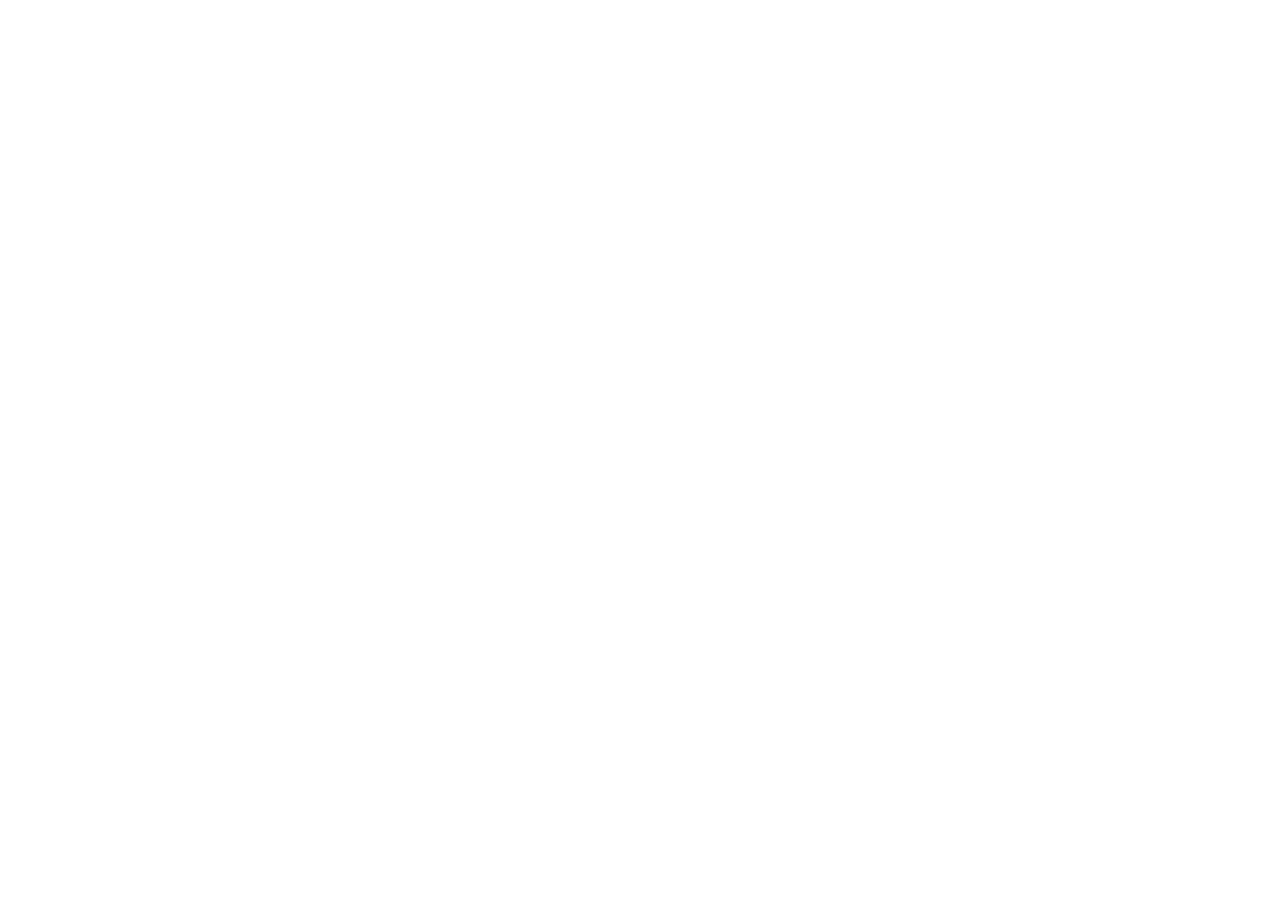
==== index.html @ 094e571d ":tada: first commit" ====
<!DOCTYPE html>
<html lang="en">
<head>
  <meta charset="UTF-8">
  <title>Maxvyr Clocky</title>
  <link rel="stylesheet" href="style.css">


    <meta content="IE=Edge" http-equiv="X-UA-Compatible">
    <meta name="apple-mobile-web-app-capable" content="yes">
    <meta name="description" content="Simpel anime clock">
    <meta name="apple-mobile-web-app-status-bar-style" content="black">
    <meta name="apple-mobile-web-app-title" content="Maxvyr Clocky">
    <link rel="apple-touch-icon" sizes="57x57" href="icons/apple-icon-57x57.png">
    <link rel="apple-touch-icon" sizes="60x60" href="icons/apple-icon-60x60.png">
    <link rel="apple-touch-icon" sizes="72x72" href="icons/apple-icon-72x72.png">
    <link rel="apple-touch-icon" sizes="76x76" href="icons/apple-icon-76x76.png">
    <link rel="apple-touch-icon" sizes="114x114" href="icons/apple-icon-114x114.png">
    <link rel="apple-touch-icon" sizes="120x120" href="icons/apple-icon-120x120.png">
    <link rel="apple-touch-icon" sizes="144x144" href="icons/apple-icon-144x144.png">
    <link rel="apple-touch-icon" sizes="152x152" href="icons/apple-icon-152x152.png">
    <link rel="apple-touch-icon" sizes="180x180" href="icons/apple-icon-180x180.png">
    <link rel="icon" type="image/png" sizes="192x192"  href="icons/android-icon-192x192.png">
    <link rel="icon" type="image/png" sizes="32x32" href="icons/favicon-32x32.png">
    <link rel="icon" type="image/png" sizes="96x96" href="icons/favicon-96x96.png">
    <link rel="icon" type="image/png" sizes="16x16" href="icons/favicon-16x16.png">
    <link rel="manifest" href="icons/manifest.json">
    <meta name="msapplication-TileColor" content="#ffffff">
    <meta name="msapplication-TileImage" content="icons/ms-icon-144x144.png">
    <meta name="theme-color" content="#ffffff">
</head>
<body>
    <div class="bg-img"></div>

    <!-- <div class="clock">
      <div class="clock-face">
        <div class="hand hour-hand"></div>
        <div class="hand min-hand"></div>
        <div class="hand second-hand"></div>
      </div>
    </div> -->

    <script type="text/javascript" src="index.js"></script>
</body>
</html>
---- style.css ----
body, html {
    height: 100%;
    margin: 0;
    font-family: 'helvetica neue';
    font-size: 2rem;
    align-items: center;
  }
 
.bg-img {
  background-image: url(https://konachan.com/sample/fd58566d01613e51bdab71624c1ad039/Konachan.com%20-%20339203%20sample.jpg);
  
  filter: blur(8px);
  -webkit-filter: blur(8px);
  
  height: 100%; 
  
  background-position: center;
  background-repeat: no-repeat;
  background-size: cover;
}

.clock {
  width: 30rem;
  height: 30rem;
  border: 20px solid white;
  border-radius: 50%;
  margin: 50px auto;
  position: relative;
  padding: 2rem;
  box-shadow:
    0 0 0 4px rgba(0,0,0,0.1),
    inset 0 0 0 3px #EFEFEF,
    inset 0 0 10px black,
    0 0 10px rgba(0,0,0,0.2);
}

.clock-face {
  position: relative;
  width: 100%;
  height: 100%;
  transform: translateY(-3px); /* account for the height of the clock hands */
  }

.hand {
  width: 50%;
  height: 6px;
  background: black;
  position: absolute;
  top: 50%;
  transform-origin: 100%;
  transform: rotate(90deg);
  transition: all 0.05s;
  transition-timing-function: cubic-bezier(0.1, 2.7, 0.58, 1);
}
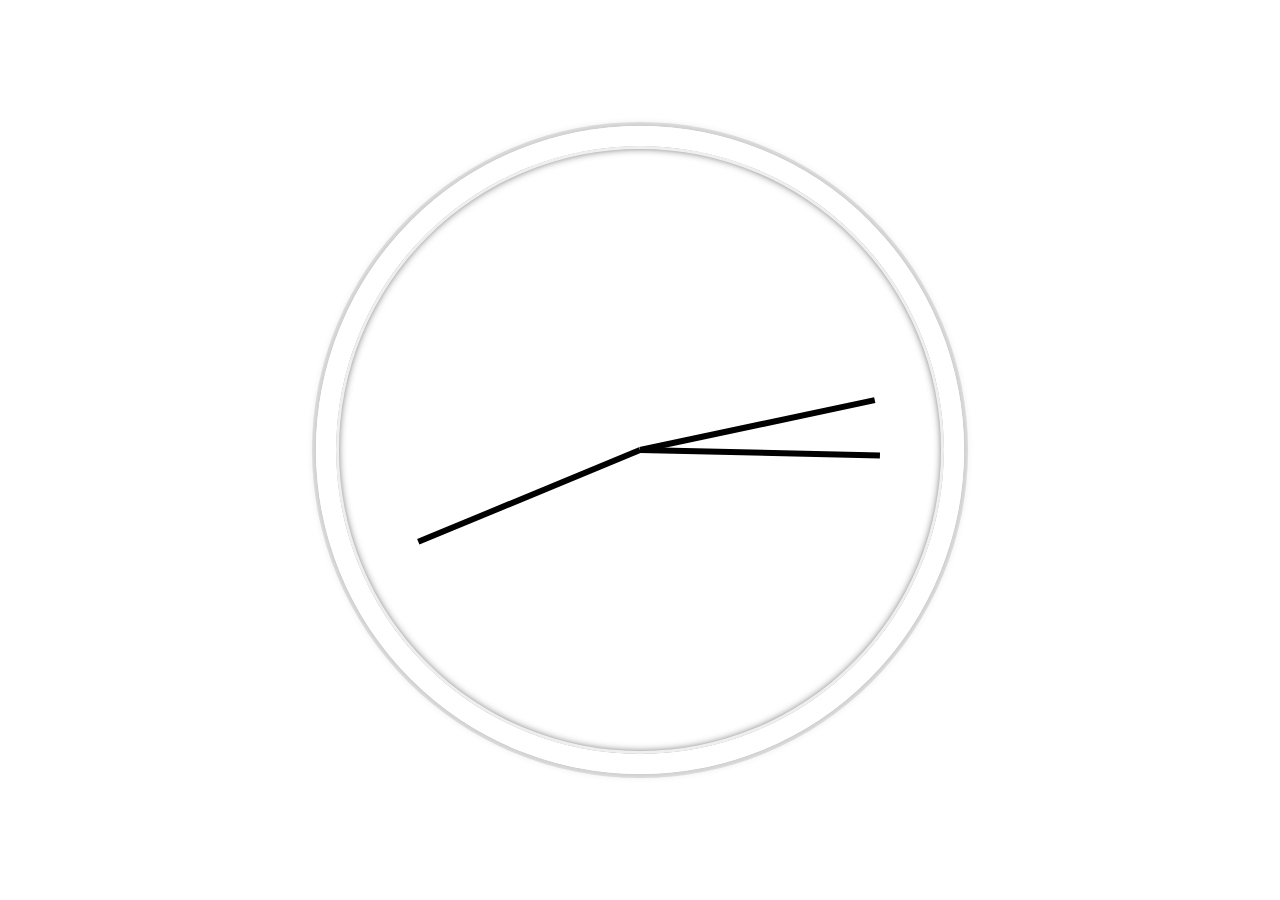
==== commit 2f08e4f9: ":sparkles: show clock" ====
--- a/index.html
+++ b/index.html
@@ -24,7 +24,7 @@
     <link rel="icon" type="image/png" sizes="32x32" href="icons/favicon-32x32.png">
     <link rel="icon" type="image/png" sizes="96x96" href="icons/favicon-96x96.png">
     <link rel="icon" type="image/png" sizes="16x16" href="icons/favicon-16x16.png">
-    <link rel="manifest" href="icons/manifest.json">
+    <link rel="manifest" href="manifest.json">
     <meta name="msapplication-TileColor" content="#ffffff">
     <meta name="msapplication-TileImage" content="icons/ms-icon-144x144.png">
     <meta name="theme-color" content="#ffffff">
@@ -32,13 +32,13 @@
 <body>
     <div class="bg-img"></div>
 
-    <!-- <div class="clock">
+    <div class="clock">
       <div class="clock-face">
         <div class="hand hour-hand"></div>
         <div class="hand min-hand"></div>
         <div class="hand second-hand"></div>
       </div>
-    </div> -->
+    </div>
 
     <script type="text/javascript" src="index.js"></script>
 </body>
--- a/style.css
+++ b/style.css
@@ -20,12 +20,16 @@
 }
 
 .clock {
-  width: 30rem;
-  height: 30rem;
+  width: 15rem;
+  height: 15rem;
   border: 20px solid white;
   border-radius: 50%;
-  margin: 50px auto;
-  position: relative;
+  margin: auto;
+  position: absolute;
+  top: 50%;
+  left: 50%;
+  transform: translate(-50%, -50%);
+  z-index: 2;
   padding: 2rem;
   box-shadow:
     0 0 0 4px rgba(0,0,0,0.1),
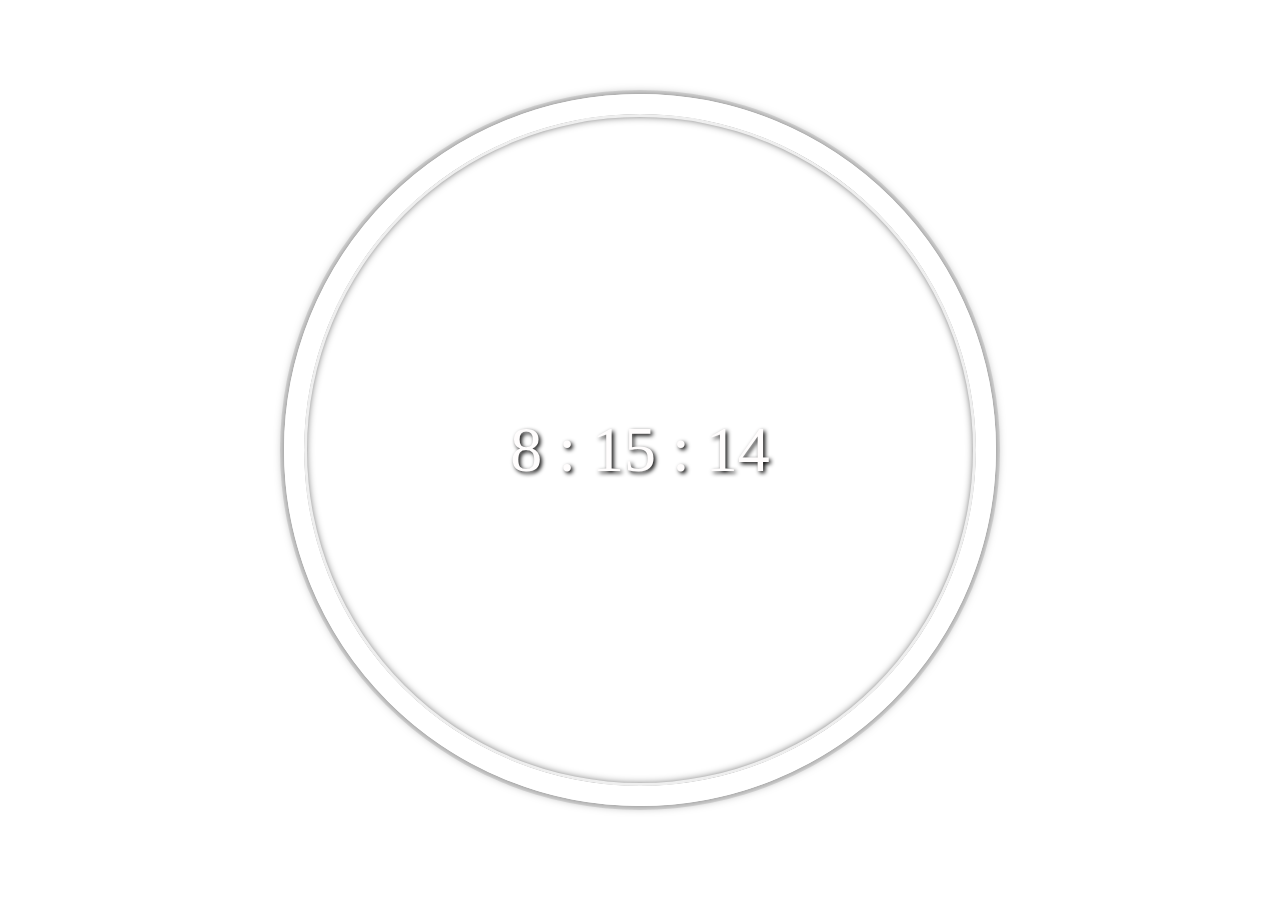
==== commit 7214c27d: ":sarkles: first clock analogique" ====
--- a/index.html
+++ b/index.html
@@ -4,40 +4,33 @@
   <meta charset="UTF-8">
   <title>Maxvyr Clocky</title>
   <link rel="stylesheet" href="style.css">
-
-
-    <meta content="IE=Edge" http-equiv="X-UA-Compatible">
-    <meta name="apple-mobile-web-app-capable" content="yes">
-    <meta name="description" content="Simpel anime clock">
-    <meta name="apple-mobile-web-app-status-bar-style" content="black">
-    <meta name="apple-mobile-web-app-title" content="Maxvyr Clocky">
-    <link rel="apple-touch-icon" sizes="57x57" href="icons/apple-icon-57x57.png">
-    <link rel="apple-touch-icon" sizes="60x60" href="icons/apple-icon-60x60.png">
-    <link rel="apple-touch-icon" sizes="72x72" href="icons/apple-icon-72x72.png">
-    <link rel="apple-touch-icon" sizes="76x76" href="icons/apple-icon-76x76.png">
-    <link rel="apple-touch-icon" sizes="114x114" href="icons/apple-icon-114x114.png">
-    <link rel="apple-touch-icon" sizes="120x120" href="icons/apple-icon-120x120.png">
-    <link rel="apple-touch-icon" sizes="144x144" href="icons/apple-icon-144x144.png">
-    <link rel="apple-touch-icon" sizes="152x152" href="icons/apple-icon-152x152.png">
-    <link rel="apple-touch-icon" sizes="180x180" href="icons/apple-icon-180x180.png">
-    <link rel="icon" type="image/png" sizes="192x192"  href="icons/android-icon-192x192.png">
-    <link rel="icon" type="image/png" sizes="32x32" href="icons/favicon-32x32.png">
-    <link rel="icon" type="image/png" sizes="96x96" href="icons/favicon-96x96.png">
-    <link rel="icon" type="image/png" sizes="16x16" href="icons/favicon-16x16.png">
-    <link rel="manifest" href="manifest.json">
-    <meta name="msapplication-TileColor" content="#ffffff">
-    <meta name="msapplication-TileImage" content="icons/ms-icon-144x144.png">
-    <meta name="theme-color" content="#ffffff">
+  <meta content="IE=Edge" http-equiv="X-UA-Compatible">
+  <meta name="apple-mobile-web-app-capable" content="yes">
+  <meta name="description" content="Simpel anime clock">
+  <meta name="apple-mobile-web-app-status-bar-style" content="black">
+  <meta name="apple-mobile-web-app-title" content="Maxvyr Clocky">
+  <link rel="apple-touch-icon" sizes="57x57" href="icons/apple-icon-57x57.png">
+  <link rel="apple-touch-icon" sizes="60x60" href="icons/apple-icon-60x60.png">
+  <link rel="apple-touch-icon" sizes="72x72" href="icons/apple-icon-72x72.png">
+  <link rel="apple-touch-icon" sizes="76x76" href="icons/apple-icon-76x76.png">
+  <link rel="apple-touch-icon" sizes="114x114" href="icons/apple-icon-114x114.png">
+  <link rel="apple-touch-icon" sizes="120x120" href="icons/apple-icon-120x120.png">
+  <link rel="apple-touch-icon" sizes="144x144" href="icons/apple-icon-144x144.png">
+  <link rel="apple-touch-icon" sizes="152x152" href="icons/apple-icon-152x152.png">
+  <link rel="apple-touch-icon" sizes="180x180" href="icons/apple-icon-180x180.png">
+  <link rel="icon" type="image/png" sizes="192x192"  href="icons/android-icon-192x192.png">
+  <link rel="icon" type="image/png" sizes="32x32" href="icons/favicon-32x32.png">
+  <link rel="icon" type="image/png" sizes="96x96" href="icons/favicon-96x96.png">
+  <link rel="icon" type="image/png" sizes="16x16" href="icons/favicon-16x16.png">
+  <link rel="manifest" href="manifest.json">
+  <meta name="msapplication-TileColor" content="#ffffff">
+  <meta name="msapplication-TileImage" content="icons/ms-icon-144x144.png">
+  <meta name="theme-color" content="#ffffff">
 </head>
 <body>
     <div class="bg-img"></div>
-
     <div class="clock">
-      <div class="clock-face">
-        <div class="hand hour-hand"></div>
-        <div class="hand min-hand"></div>
-        <div class="hand second-hand"></div>
-      </div>
+      <div class="dig"></div>
     </div>
 
     <script type="text/javascript" src="index.js"></script>
--- a/style.css
+++ b/style.css
@@ -8,12 +8,9 @@
  
 .bg-img {
   background-image: url(https://konachan.com/sample/fd58566d01613e51bdab71624c1ad039/Konachan.com%20-%20339203%20sample.jpg);
-  
   filter: blur(8px);
   -webkit-filter: blur(8px);
-  
-  height: 100%; 
-  
+  height: 100%;   
   background-position: center;
   background-repeat: no-repeat;
   background-size: cover;
@@ -22,7 +19,6 @@
 .clock {
   width: 15rem;
   height: 15rem;
-  border: 20px solid white;
   border-radius: 50%;
   margin: auto;
   position: absolute;
@@ -30,29 +26,21 @@
   left: 50%;
   transform: translate(-50%, -50%);
   z-index: 2;
-  padding: 2rem;
+  padding: 3rem;
+  border: 20px solid rgb(255, 255, 255);
   box-shadow:
     0 0 0 4px rgba(0,0,0,0.1),
     inset 0 0 0 3px #EFEFEF,
     inset 0 0 10px black,
-    0 0 10px rgba(0,0,0,0.2);
+    0 0 10px rgba(0,0,0,0.5);
 }
 
-.clock-face {
-  position: relative;
-  width: 100%;
-  height: 100%;
-  transform: translateY(-3px); /* account for the height of the clock hands */
-  }
-
-.hand {
-  width: 50%;
-  height: 6px;
-  background: black;
+.dig {
+  color: rgb(255 253 253);
+  text-shadow: 2px 2px 4px #000000;
   position: absolute;
   top: 50%;
-  transform-origin: 100%;
-  transform: rotate(90deg);
-  transition: all 0.05s;
-  transition-timing-function: cubic-bezier(0.1, 2.7, 0.58, 1);
-} +  left: 50%;
+  display: inline-flex;
+  transform: translate(-50%, -50%);
+}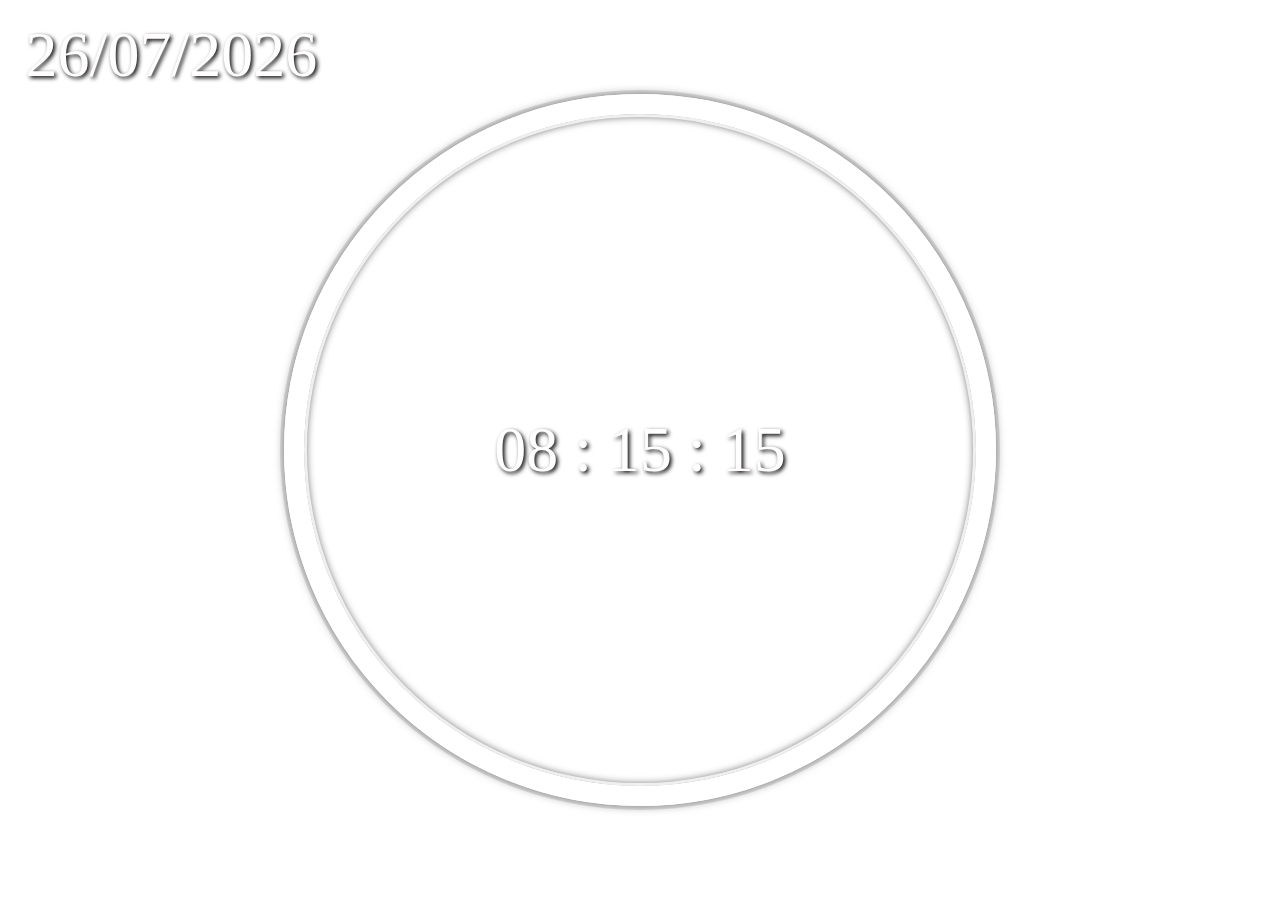
==== commit 3c3df2e6: ":sparkles: add hours" ====
--- a/index.html
+++ b/index.html
@@ -29,10 +29,12 @@
 </head>
 <body>
     <div class="bg-img"></div>
+    <div class="days color-text"></div>
     <div class="clock">
-      <div class="dig"></div>
+      <div class="dig color-text"></div>
     </div>
 
-    <script type="text/javascript" src="index.js"></script>
+    <script type="text/javascript" src="hours_mins_secs.js"></script>
+    <script type="text/javascript" src="days.js"></script>
 </body>
 </html>
--- a/style.css
+++ b/style.css
@@ -14,6 +14,15 @@
   background-position: center;
   background-repeat: no-repeat;
   background-size: cover;
+}
+
+.days {
+  width: 1rem;
+  height: 1rem;
+  position: absolute;
+  top: 2%;
+  left: 2%;
+  z-index: 5;
 }
 
 .clock {
@@ -36,11 +45,14 @@
 }
 
 .dig {
-  color: rgb(255 253 253);
-  text-shadow: 2px 2px 4px #000000;
   position: absolute;
   top: 50%;
   left: 50%;
   display: inline-flex;
   transform: translate(-50%, -50%);
+}
+
+.color-text {
+  color: rgb(255 253 253);
+  text-shadow: 2px 2px 4px #000000;
 }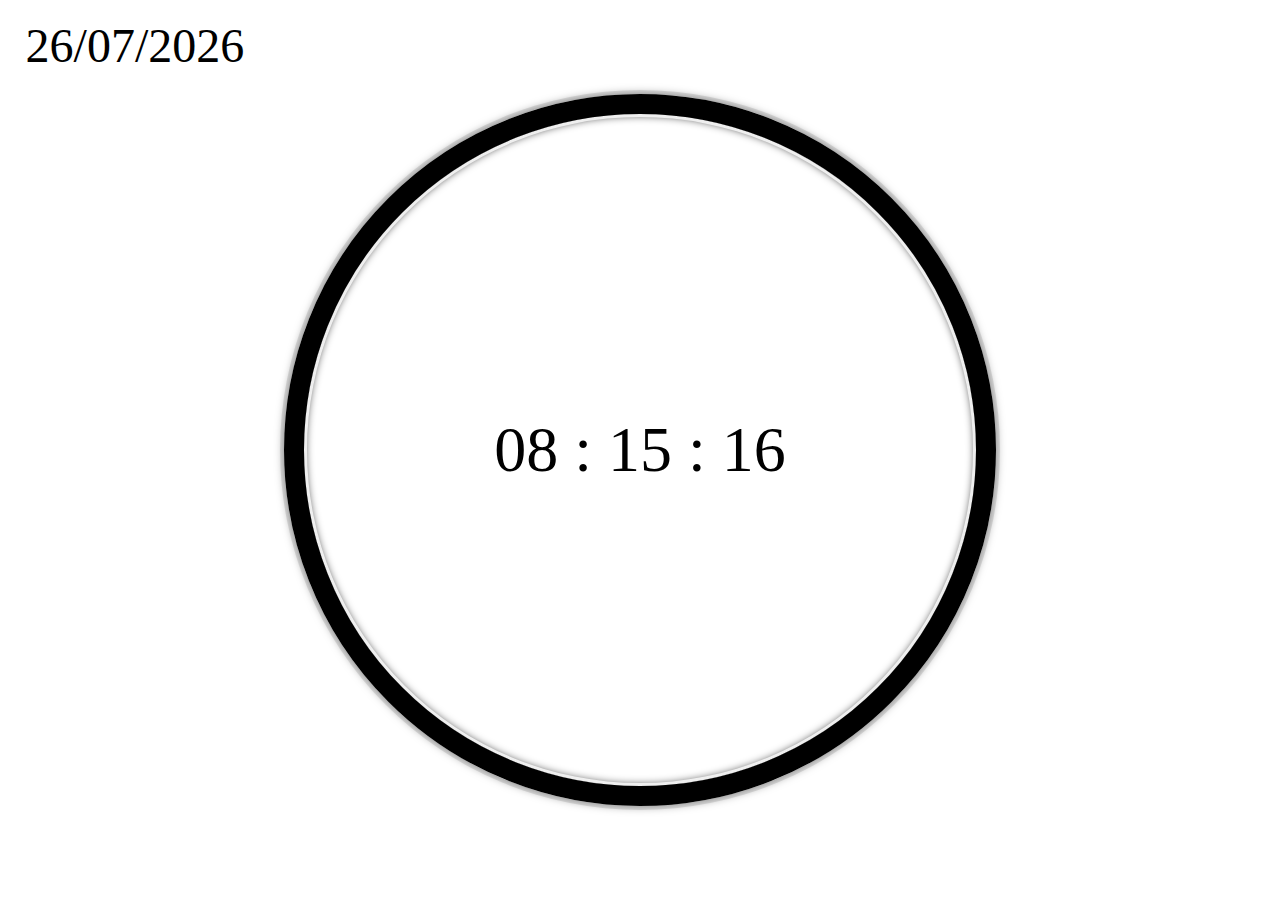
==== commit 24781be1: ":lipstick: :sparkles: add gestion sunset and sunrise" ====
--- a/index.html
+++ b/index.html
@@ -29,12 +29,13 @@
 </head>
 <body>
     <div class="bg-img"></div>
-    <div class="days color-text"></div>
+    <div class="days color-text h-text"></div>
     <div class="clock">
-      <div class="dig color-text"></div>
+      <div class="dig color-text h-text"></div>
     </div>
 
     <script type="text/javascript" src="hours_mins_secs.js"></script>
     <script type="text/javascript" src="days.js"></script>
+    <script type="text/javascript" src="sunset_sunrise.js"></script>
 </body>
 </html>
--- a/style.css
+++ b/style.css
@@ -17,12 +17,11 @@
 }
 
 .days {
-  width: 1rem;
-  height: 1rem;
   position: absolute;
   top: 2%;
   left: 2%;
   z-index: 5;
+  font-size: 1.5rem;
 }
 
 .clock {
@@ -36,7 +35,7 @@
   transform: translate(-50%, -50%);
   z-index: 2;
   padding: 3rem;
-  border: 20px solid rgb(255, 255, 255);
+  border: 20px solid;
   box-shadow:
     0 0 0 4px rgba(0,0,0,0.1),
     inset 0 0 0 3px #EFEFEF,
@@ -52,7 +51,12 @@
   transform: translate(-50%, -50%);
 }
 
-.color-text {
-  color: rgb(255 253 253);
-  text-shadow: 2px 2px 4px #000000;
+.color-text-day {
+  color : #ffffff;
+  text-shadow : 2px 2px 4px #000000;
+}
+
+.color-text-night {
+  color : #000000;
+  text-shadow : 2px 2px 4px #ffffff;
 }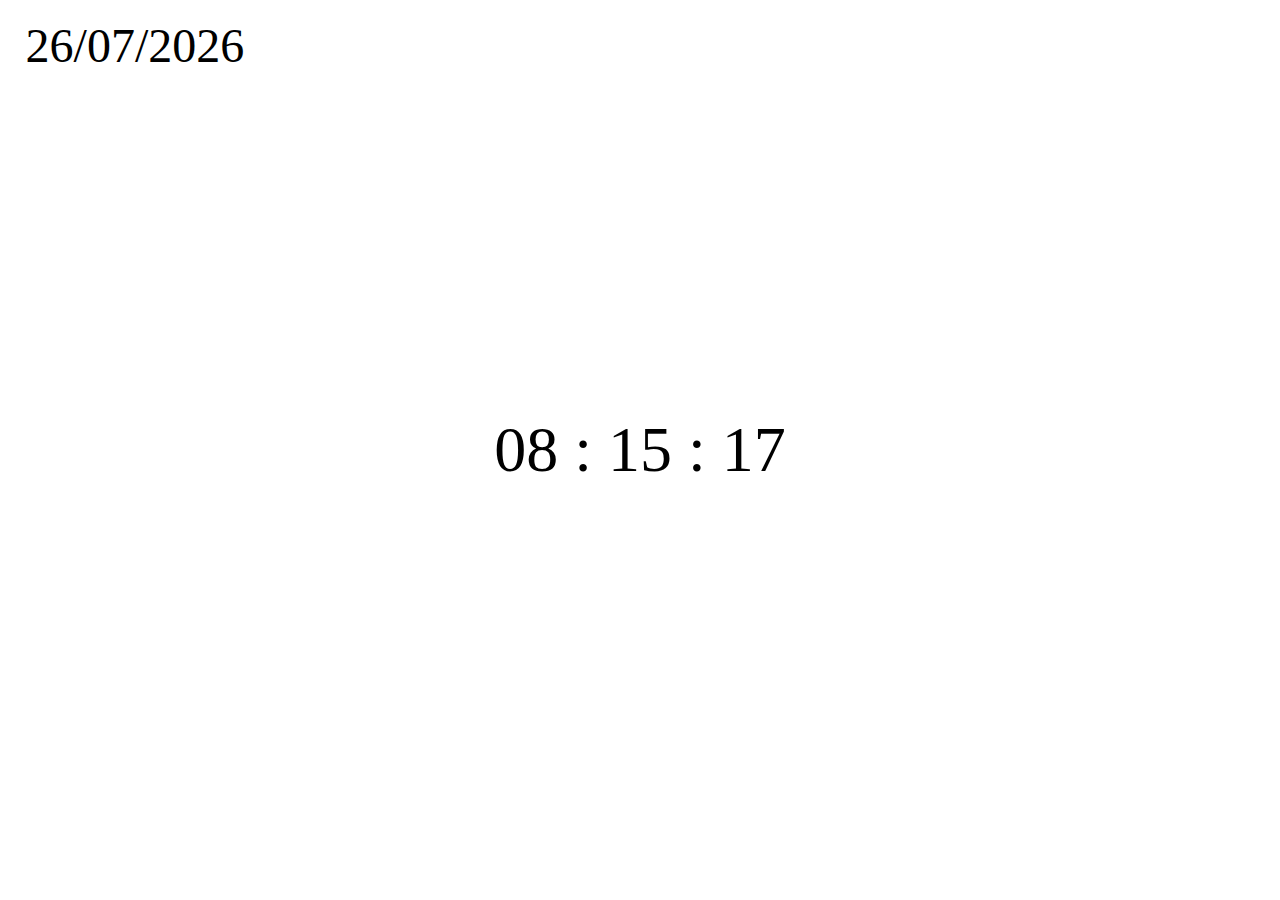
==== commit bc6020eb: ":bento: remove manifest" ====
--- a/index.html
+++ b/index.html
@@ -22,7 +22,6 @@
   <link rel="icon" type="image/png" sizes="32x32" href="icons/favicon-32x32.png">
   <link rel="icon" type="image/png" sizes="96x96" href="icons/favicon-96x96.png">
   <link rel="icon" type="image/png" sizes="16x16" href="icons/favicon-16x16.png">
-  <link rel="manifest" href="manifest.json">
   <meta name="msapplication-TileColor" content="#ffffff">
   <meta name="msapplication-TileImage" content="icons/ms-icon-144x144.png">
   <meta name="theme-color" content="#ffffff">
--- a/style.css
+++ b/style.css
@@ -24,7 +24,7 @@
   font-size: 1.5rem;
 }
 
-.clock {
+.clock-day {
   width: 15rem;
   height: 15rem;
   border-radius: 50%;
@@ -35,12 +35,32 @@
   transform: translate(-50%, -50%);
   z-index: 2;
   padding: 3rem;
-  border: 20px solid;
+  border: 20px solid rgb(255, 255, 255);
   box-shadow:
     0 0 0 4px rgba(0,0,0,0.1),
     inset 0 0 0 3px #EFEFEF,
     inset 0 0 10px black,
     0 0 10px rgba(0,0,0,0.5);
+}
+
+
+.clock-night {
+  width: 15rem;
+  height: 15rem;
+  border-radius: 50%;
+  margin: auto;
+  position: absolute;
+  top: 50%;
+  left: 50%;
+  transform: translate(-50%, -50%);
+  z-index: 2;
+  padding: 3rem;
+  border: 20px solid rgb(0, 0, 0);
+  box-shadow:
+    0 0 0 4px rgba(0,0,0,0.1),
+    inset 0 0 0 3px #505050,
+    inset 0 0 20px rgb(255, 255, 255),
+    0 0 50px rgba(255, 255, 255, 0.5);
 }
 
 .dig {
